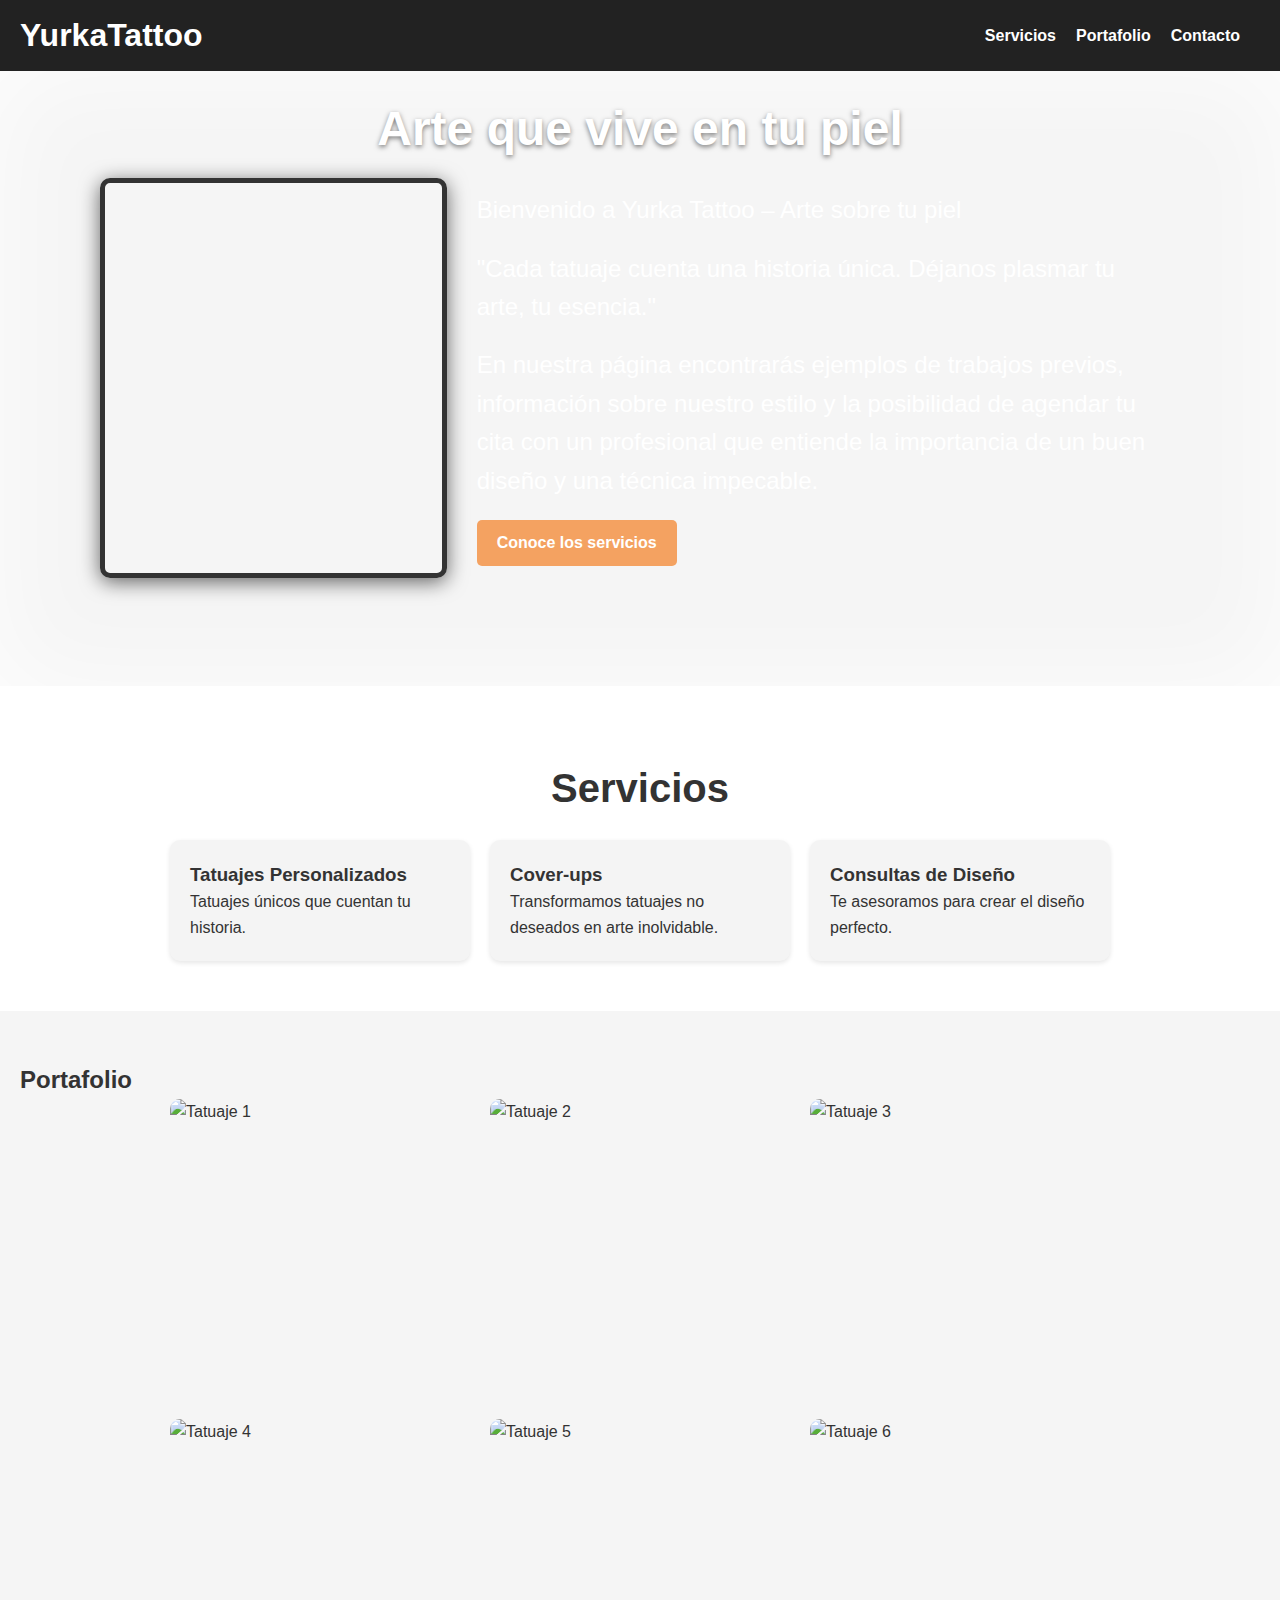
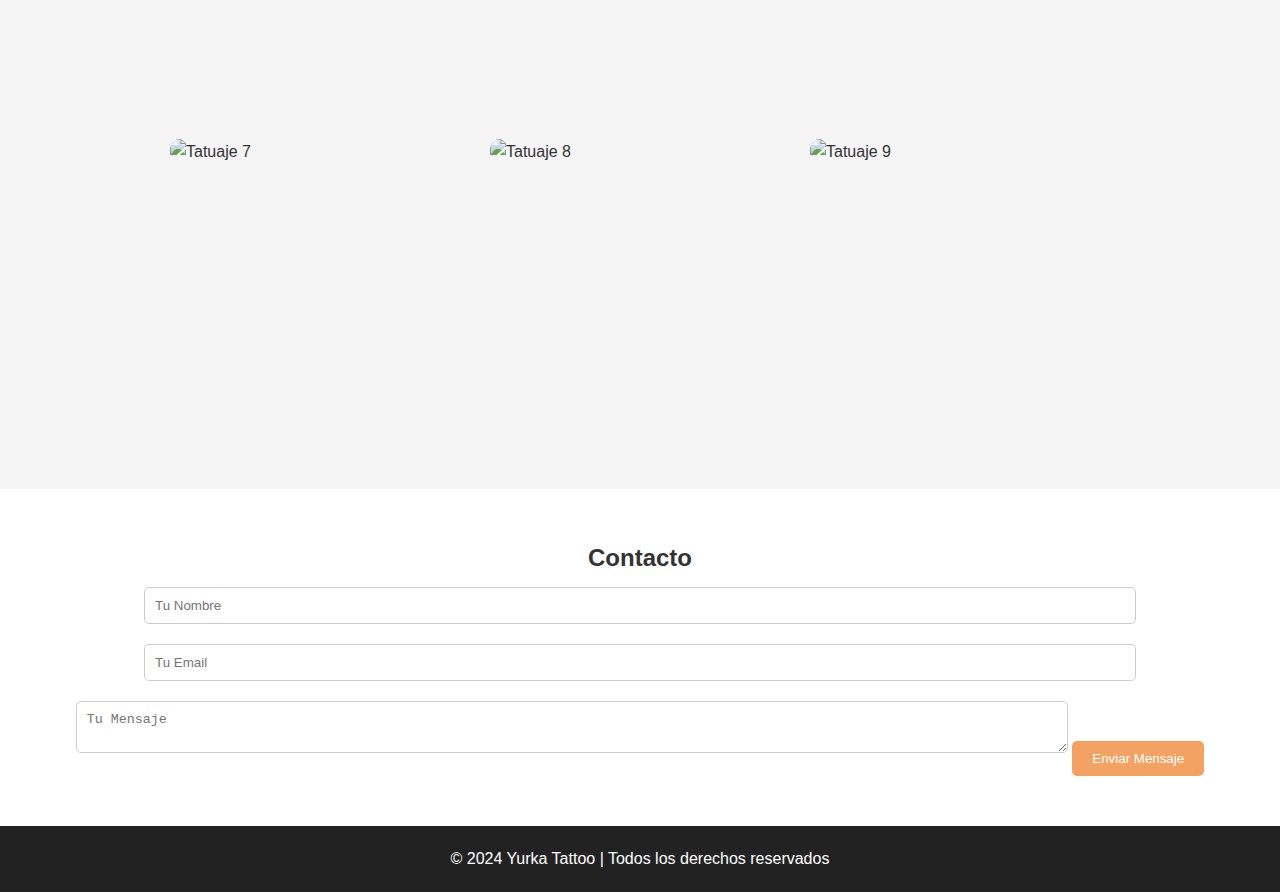
==== index.html @ a5be5956 "terminado" ====
<!DOCTYPE html>
<html lang="es">
<head>
    <meta charset="UTF-8">
    <meta name="viewport" content="width=device-width, initial-scale=1.0">
    <title>Yurka Tattoo - Tatuador Profesional</title>
    <link rel="stylesheet" href="styles.css">
</head>
<body>
    <header>
        <div class="logo">
            <h1>YurkaTattoo</h1>
        </div>
        <nav>
            <ul>
                <li><a href="#services">Servicios</a></li>
                <li><a href="#portfolio">Portafolio</a></li>
                <li><a href="#contact">Contacto</a></li>
            </ul>
        </nav>
    </header>

    <section id="hero">
        <!-- Frase centralizada -->
        <div class="hero-text">
            <h2>Arte que vive en tu piel</h2>
        </div>
    
        <div class="image-container"></div> <!-- Imagen a la izquierda -->
        <div class="text-container">
            <p>Bienvenido a Yurka Tattoo – Arte sobre tu piel</p>
            <p>"Cada tatuaje cuenta una historia única. Déjanos plasmar tu arte, tu esencia."</p>
            <p>En nuestra página encontrarás ejemplos de trabajos previos, información sobre nuestro estilo y la posibilidad de agendar tu cita con un profesional que entiende la importancia de un buen diseño y una técnica impecable.</p>
            <a href="#services" class="btn">Conoce los servicios</a>
        </div>
    </section>
    
    
    

    <section id="services">
        <h2> </h2>
        <h2>Servicios</h2>
        <div class="service-container">
            <div class="service-card">
                <h3>Tatuajes Personalizados</h3>
                <p>Tatuajes únicos que cuentan tu historia.</p>
            </div>
            <div class="service-card">
                <h3>Cover-ups</h3>
                <p>Transformamos tatuajes no deseados en arte inolvidable.</p>
            </div>
            <div class="service-card">
                <h3>Consultas de Diseño</h3>
                <p>Te asesoramos para crear el diseño perfecto.</p>
            </div>
        </div>
    </section>

    <section id="portfolio">
        <h2>Portafolio</h2>
        <div class="portfolio-gallery">
            <img src="portafolio/foto1.png" alt="Tatuaje 1">
            <img src="portafolio/foto2.png" alt="Tatuaje 2">
            <img src="portafolio/foto3.png" alt="Tatuaje 3">
            <img src="portafolio/foto4.png" alt="Tatuaje 4">
            <img src="portafolio/foto5.png" alt="Tatuaje 5">
            <img src="portafolio/foto6.png" alt="Tatuaje 6">
            <img src="portafolio/foto7.png" alt="Tatuaje 7">
            <img src="portafolio/foto8.png" alt="Tatuaje 8">
            <img src="portafolio/foto9.png" alt="Tatuaje 9">
        </div>
    </section>

    <section id="contact">
        <h2>Contacto</h2>
        <form id="contactForm">
            <input type="text" id="name" placeholder="Tu Nombre" required>
            <input type="email" id="email" placeholder="Tu Email" required>
            <textarea id="message" placeholder="Tu Mensaje" required></textarea>
            <button type="submit">Enviar Mensaje</button>
        </form>
    </section>

    <footer>
        <p>&copy; 2024 Yurka Tattoo | Todos los derechos reservados</p>
    </footer>

    <script src="script.js"></script>
</body>
</html>
---- styles.css ----
/* Reset de estilos */
* {
    margin: 0;
    padding: 0;
    box-sizing: border-box;
}

body {
    font-family: 'Poppins', sans-serif;
    background-color: #f5f5f5;
    color: #333;
    line-height: 1.6;
}

/* Header */
header {
    background-color: #222;
    color: white;
    padding: 10px 0;
    display: flex;
    justify-content: space-between;
    align-items: center;
    position: sticky;
    top: 0;
    z-index: 1000;
}

header .logo h1 {
    margin-left: 20px;
}

header nav ul {
    list-style: none;
    display: flex;
    margin-right: 20px;
}

header nav ul li {
    margin-right: 20px;
}

header nav ul li a {
    color: white;
    text-decoration: none;
    font-weight: bold;
    transition: color 0.3s ease;
}

header nav ul li a:hover {
    color: #f4a261;
}

/* Hero Section */
#hero {
    display: flex;
    align-items: center;  /* Alinea verticalmente el contenido */
    justify-content: center;  /* Centra el contenido horizontalmente */
    background: url("TemaDePagina/fondo.png") no-repeat center center;
    background-size: cover;
    padding: 90px 100px;
    color: white;
    box-shadow: inset 0 0 100px rgba(255, 255, 255, 0.8);
    position: relative;
}

/* Texto centralizado en la parte superior */
#hero .hero-text {
    position: absolute;
    top: 20px;  /* Ajusta la distancia desde la parte superior */
    left: 50%;
    transform: translateX(-50%);
    text-align: center;
    font-size: 2rem;
    font-weight: bold;
    text-shadow: 0 2px 5px rgba(0, 0, 0, 0.5);
}

#hero .image-container {
    flex: 1;  /* La imagen ocupa el 50% */
    background: url("TemaDePagina/profecional.png") no-repeat center center;
    background-size: contain;  /* Ajusta la imagen dentro del contenedor */
    height: 400px;  /* Altura ajustable según lo que necesites */
    border-radius: 10px;  /* Borde redondeado */
    border: 5px solid #333;  /* Borde oscuro alrededor de la imagen */
    box-shadow: 0 4px 20px rgba(0, 0, 0, 0.6);  /* Sombra oscura y difusa alrededor */
    transition: all 0.3s ease;  /* Transición suave para cambios visuales */
}

#hero .image-container:hover {
    transform: scale(1.01);  /* Escala ligeramente la imagen al pasar el mouse */
    box-shadow: 0 6px 30px #e76f51;  /* Sombra más intensa al hacer hover */
}


#hero .text-container {
    flex: 2;  /* El texto ocupa el 50% */
    padding: 30px;
    text-align: left;
}

#hero h2 {
    font-size: 3rem;
    margin-bottom: 20px;
    text-shadow: 0 2px 5px rgba(0, 0, 0, 0.5);
}

#hero p {
    font-size: 1.5rem;
    margin-bottom: 20px;
}

#hero .btn {
    display: inline-block;
    background-color: #f4a261;
    color: white;
    padding: 10px 20px;
    border-radius: 5px;
    text-decoration: none;
    font-weight: bold;
    transition: background-color 0.3s ease;
}

#hero .btn:hover {
    background-color: #e76f51;
}


/* Services Section */
#services {
    background: #fff;
    text-align: center;
    padding: 50px 20px;
}

#services h2 {
    font-size: 2.5rem;
    margin-bottom: 20px;
    color: #333;
}

.service-container {
    display: flex;
    flex-wrap: wrap;
    justify-content: center;
    gap: 20px;
}

.service-card {
    background-color: #f4f4f4;
    padding: 20px;
    width: 300px;
    border-radius: 10px;
    box-shadow: 0 2px 5px rgba(0, 0, 0, 0.1);
    transition: transform 0.3s ease;
    text-align: left;
}

.service-card:hover {
    transform: translateY(-5px);
}

/* Portfolio Section */
#portfolio {
    padding: 50px 20px;
    background-color: #f5f5f5;
}

.portfolio-gallery {
    display: flex;
    flex-wrap: wrap;
    gap: 20px;
    justify-content: center;
}

.portfolio-gallery img {
    width: 300px;
    height: 300px;
    border-radius: 10px;
    object-fit: cover;
}

/* Contact Section */
#contact {
    padding: 50px 20px;
    background-color: #fff;
    text-align: center;
}

form input, form textarea {
    width: 80%;
    padding: 10px;
    margin: 10px 0;
    border: 1px solid #ccc;
    border-radius: 5px;
}

form button {
    background-color: #f4a261;
    color: white;
    padding: 10px 20px;
    border: none;
    border-radius: 5px;
}

form button:hover {
    background-color: #e76f51;
}

/* Footer */
footer {
    background-color: #222;
    color: white;
    padding: 20px;
    text-align: center;
}
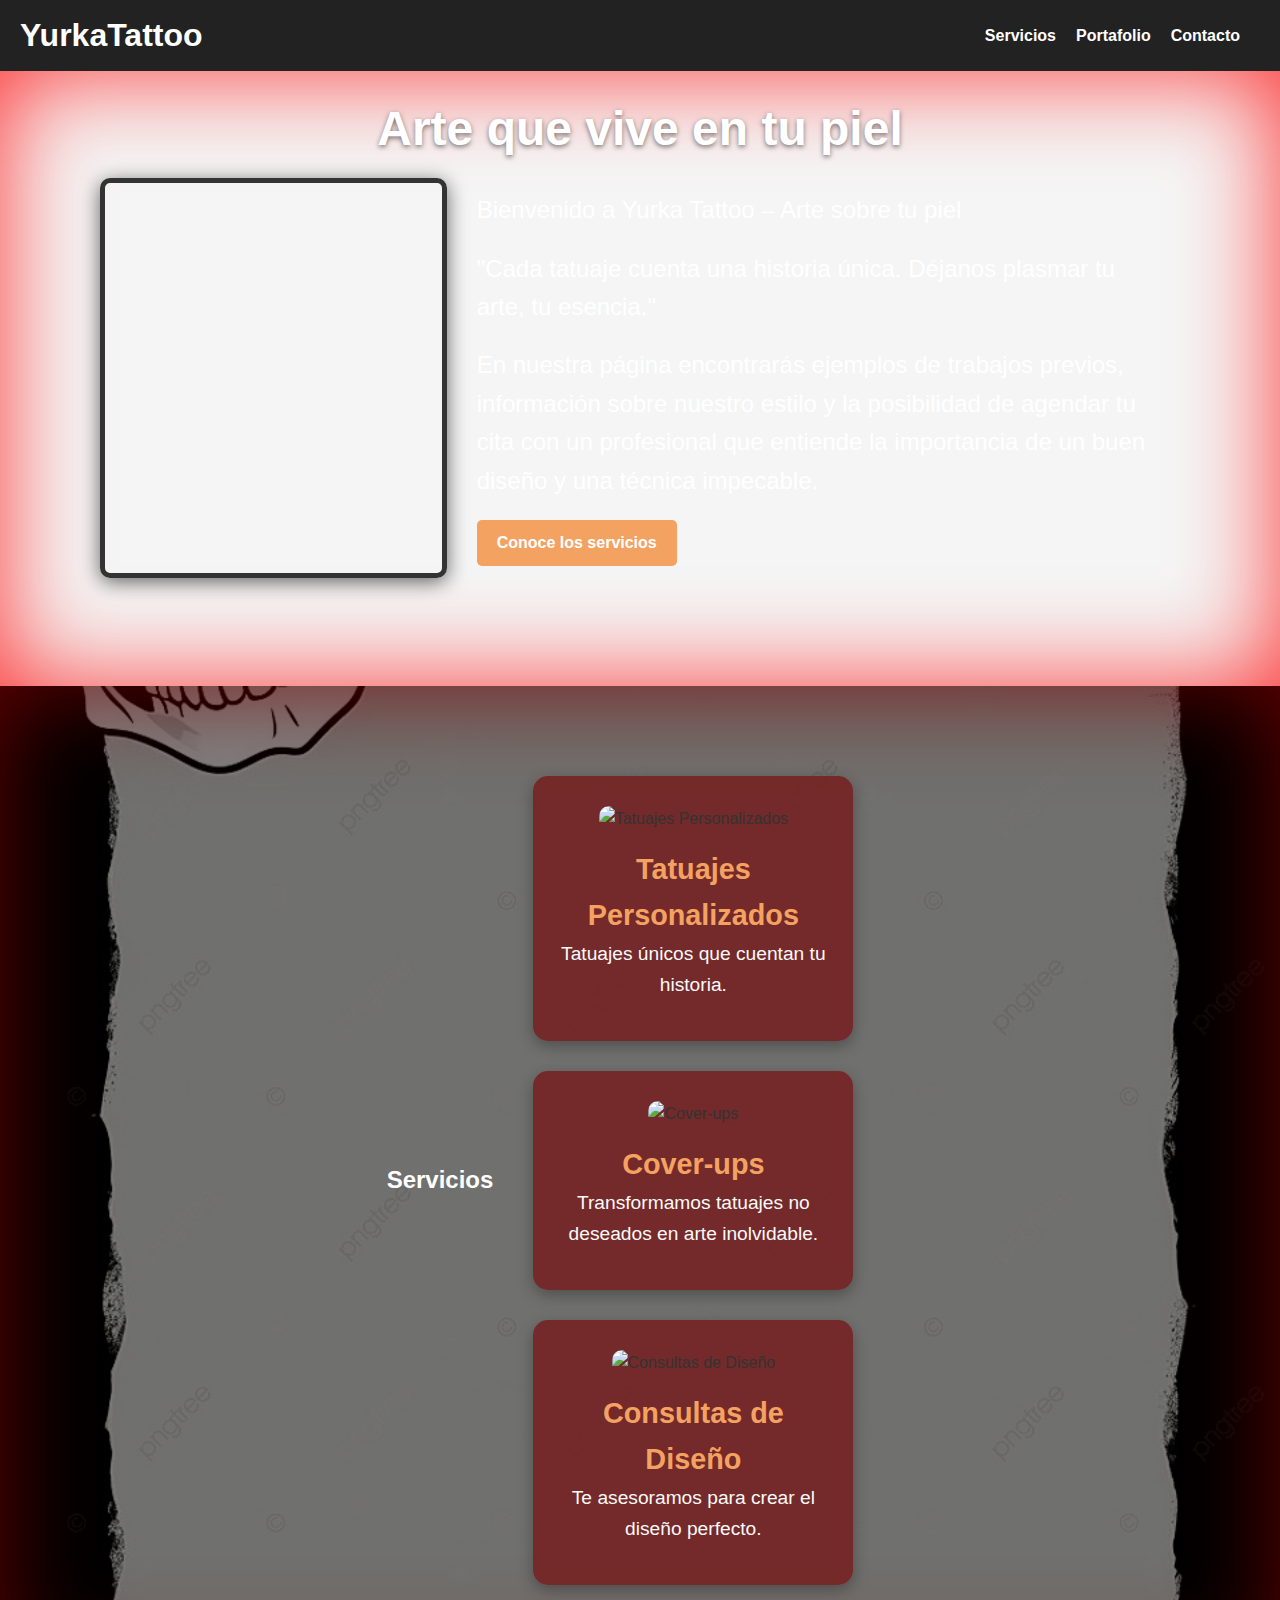
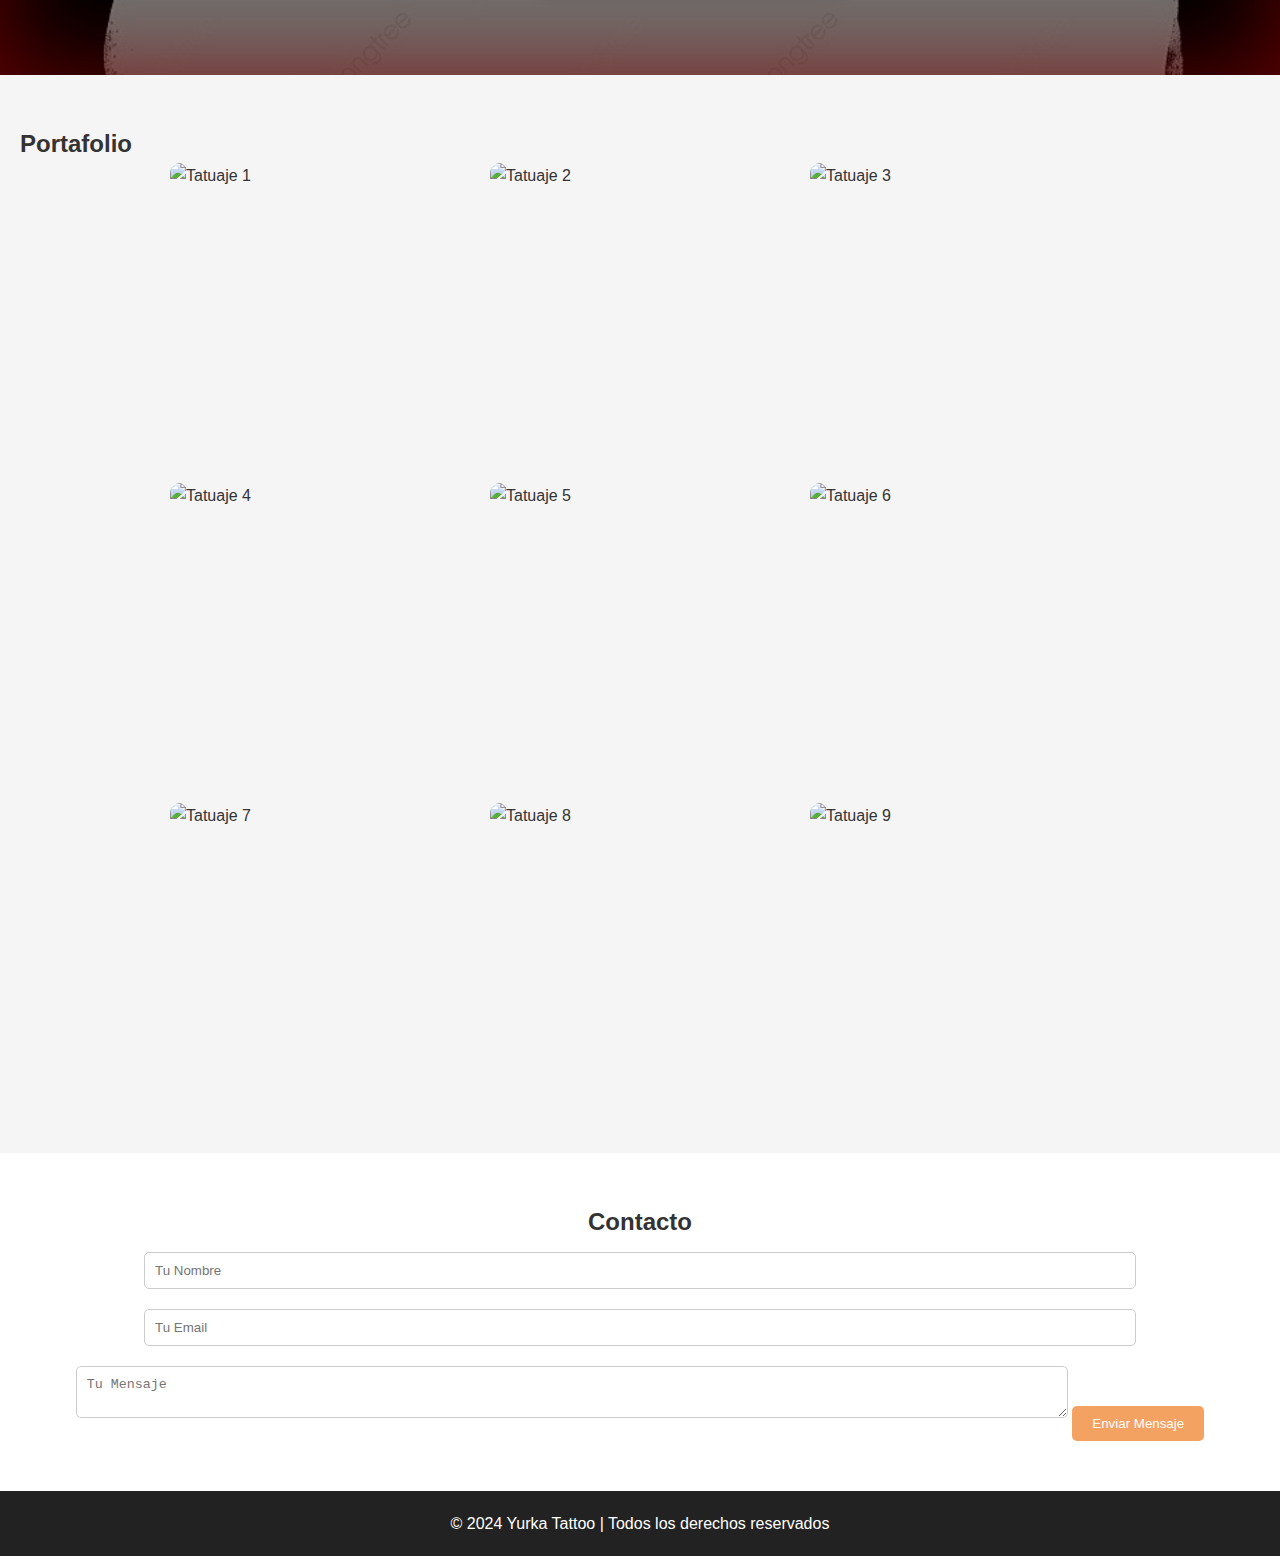
==== commit 5c13fc49: "Acondicionando la parde de servicios" ====
--- a/index.html
+++ b/index.html
@@ -35,27 +35,27 @@
         </div>
     </section>
     
-    
-    
-
     <section id="services">
-        <h2> </h2>
         <h2>Servicios</h2>
         <div class="service-container">
             <div class="service-card">
+                <img src="TemaDePagina/tatuajes-personalizados.png" alt="Tatuajes Personalizados" style="width:100%; border-radius:10px; margin-bottom:15px;">
                 <h3>Tatuajes Personalizados</h3>
                 <p>Tatuajes únicos que cuentan tu historia.</p>
             </div>
             <div class="service-card">
+                <img src="TemaDePagina/cover-ups.png" alt="Cover-ups" style="width:100%; border-radius:10px; margin-bottom:15px;">
                 <h3>Cover-ups</h3>
                 <p>Transformamos tatuajes no deseados en arte inolvidable.</p>
             </div>
             <div class="service-card">
+                <img src="TemaDePagina/consultas-diseño.png" alt="Consultas de Diseño" style="width:100%; border-radius:10px; margin-bottom:15px;">
                 <h3>Consultas de Diseño</h3>
                 <p>Te asesoramos para crear el diseño perfecto.</p>
             </div>
         </div>
     </section>
+    
 
     <section id="portfolio">
         <h2>Portafolio</h2>
--- a/styles.css
+++ b/styles.css
@@ -59,7 +59,7 @@
     background-size: cover;
     padding: 90px 100px;
     color: white;
-    box-shadow: inset 0 0 100px rgba(255, 255, 255, 0.8);
+    box-shadow: inset 0 0 100px rgba(255, 0, 0, 0.8);
     position: relative;
 }
 
@@ -83,12 +83,12 @@
     border-radius: 10px;  /* Borde redondeado */
     border: 5px solid #333;  /* Borde oscuro alrededor de la imagen */
     box-shadow: 0 4px 20px rgba(0, 0, 0, 0.6);  /* Sombra oscura y difusa alrededor */
-    transition: all 0.3s ease;  /* Transición suave para cambios visuales */
+    transition: all 0.5s ease;  /* Transición suave para cambios visuales */
 }
 
 #hero .image-container:hover {
     transform: scale(1.01);  /* Escala ligeramente la imagen al pasar el mouse */
-    box-shadow: 0 6px 30px #e76f51;  /* Sombra más intensa al hacer hover */
+    box-shadow: 0 6px 30px #860202;  /* Sombra más intensa al hacer hover */
 }
 
 
@@ -127,37 +127,73 @@
 
 /* Services Section */
 #services {
-    background: #fff;
-    text-align: center;
-    padding: 50px 20px;
-}
-
-#services h2 {
-    font-size: 2.5rem;
-    margin-bottom: 20px;
+    display: flex;
+    align-items: center;  /* Alinea verticalmente el contenido */
+    justify-content: center;  /* Centra el contenido horizontalmente */
+    background: url("TemaDePagina/fondoservicios.png") no-repeat center center;
+    background-size: cover;
+    padding: 90px 100px;
+    color: white;
+    box-shadow: inset 0 0 100px rgba(255, 0, 0, 0.8);
+    position: relative;
+}
+
+
+#services::before {
+    content: "";
+    position: absolute;
+    top: 0;
+    left: 0;
+    width: 100%;
+    height: 100%;
+    background: rgba(0, 0, 0, 0.5); /* Sombreado oscuro igual a hero */
+    z-index: 0;
+}
+
+#services h2, .service-container {
+    position: relative; /* Esto asegura que el contenido quede encima del sombreado */
+    z-index: 1;
+}
+
+.service-container {
+    display: flex;
+    flex-direction: column; /* Alinea los elementos en columna */
+    gap: 30px;
+    align-items: center;
+    position: relative;
+    z-index: 2;
+}
+
+.service-card {
+    background-color: rgba(116, 34, 34, 0.9);
     color: #333;
-}
-
-.service-container {
-    display: flex;
-    flex-wrap: wrap;
-    justify-content: center;
-    gap: 20px;
-}
-
-.service-card {
-    background-color: #f4f4f4;
-    padding: 20px;
-    width: 300px;
-    border-radius: 10px;
-    box-shadow: 0 2px 5px rgba(0, 0, 0, 0.1);
-    transition: transform 0.3s ease;
-    text-align: left;
+    padding: 30px 20px;
+    width: 80%; /* Ajusta el tamaño para pantallas más grandes */
+    max-width: 400px; /* Ancho máximo para mantener la proporción */
+    border-radius: 15px;
+    box-shadow: 0 5px 15px rgba(0, 0, 0, 0.3);
+    transition: transform 0.3s ease, box-shadow 0.3s ease;
+    text-align: center;
 }
 
 .service-card:hover {
     transform: translateY(-5px);
-}
+    box-shadow: 0 8px 25px rgba(0, 0, 0, 0.5);
+}
+
+.service-card h3 {
+    font-size: 1.8rem;
+    margin-bottom: 1px;
+    color: #f4a261;
+}
+
+.service-card p {
+    font-size: 1.2rem;
+    margin-bottom: 10px;
+    color: #f9f9f9;
+}
+
+
 
 /* Portfolio Section */
 #portfolio {
